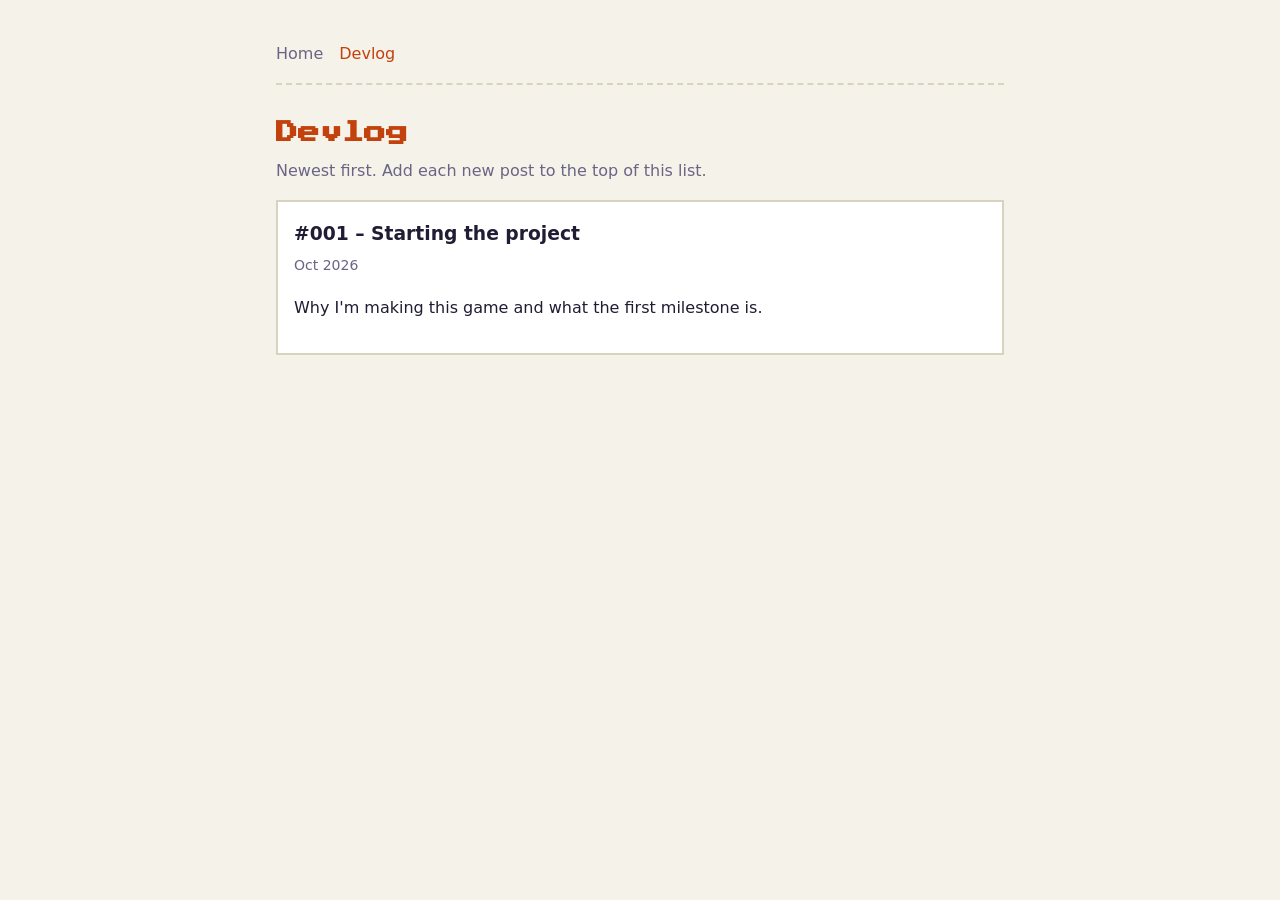
==== devlog/001-first-post.html @ 8e8389dd "fixing first post name" ====
<!DOCTYPE html>
<html lang="en">
<head>
<meta charset="UTF-8"><meta name="viewport" content="width=device-width, initial-scale=1">
<title>Devlog | Amin Hoseinian</title>
<link href="https://fonts.googleapis.com/css2?family=Press+Start+2P&display=swap" rel="stylesheet">
<link rel="stylesheet" href="../style.css">
</head>
<body><div class="wrap">
<nav><a href="../index.html">Home</a><a href="index.html" class="on">Devlog</a></nav>
<h1>Devlog</h1>
<p class="sub">Newest first. Add each new post to the top of this list.</p>

<a href="001-first-post.html" style="text-decoration:none;color:inherit">
<div class="card"><h3>#001 – Starting the project</h3><div class="date">Oct 2026</div><p>Why I'm making this game and what the first milestone is.</p></div></a>

</div></body></html>
---- style.css ----
:root{--bg:#14121f;--card:#1f1b33;--text:#e8e6f2;--muted:#9b97b8;--accent:#ffcc4d;--line:#3a3560}
@media (prefers-color-scheme:light){:root{--bg:#f5f2e9;--card:#fff;--text:#201c33;--muted:#6a6585;--accent:#c2410c;--line:#d8d2c0}}
*{box-sizing:border-box}
body{margin:0;background:var(--bg);color:var(--text);font:16px/1.7 system-ui,Tahoma,sans-serif}
.wrap{max-width:760px;margin:0 auto;padding:24px 16px 64px}
nav{display:flex;gap:16px;flex-wrap:wrap;padding:16px 0;border-bottom:2px dashed var(--line);margin-bottom:32px}
nav a{color:var(--muted);text-decoration:none}
nav a:hover,nav a.on{color:var(--accent)}
h1,h2{font-family:"Press Start 2P",monospace;line-height:1.5;letter-spacing:0}
h1{font-size:22px;color:var(--accent)}
h2{font-size:14px;margin-top:48px;color:var(--accent)}
.sub{color:var(--muted);margin-top:-8px}
.card{background:var(--card);border:2px solid var(--line);padding:16px;margin:16px 0}
.card h3{margin:0 0 4px}
.date{color:var(--muted);font-size:14px}
.tags span{display:inline-block;border:1px solid var(--line);padding:0 8px;margin:4px 4px 0 0;font-size:13px;color:var(--muted)}
.timeline{border-left:3px solid var(--accent);padding-left:20px;margin-left:6px}
.timeline .item{margin-bottom:24px;position:relative}
.timeline .item::before{content:"";position:absolute;left:-29px;top:6px;width:11px;height:11px;background:var(--accent)}
a{color:var(--accent)}
footer{margin-top:64px;color:var(--muted);font-size:14px}
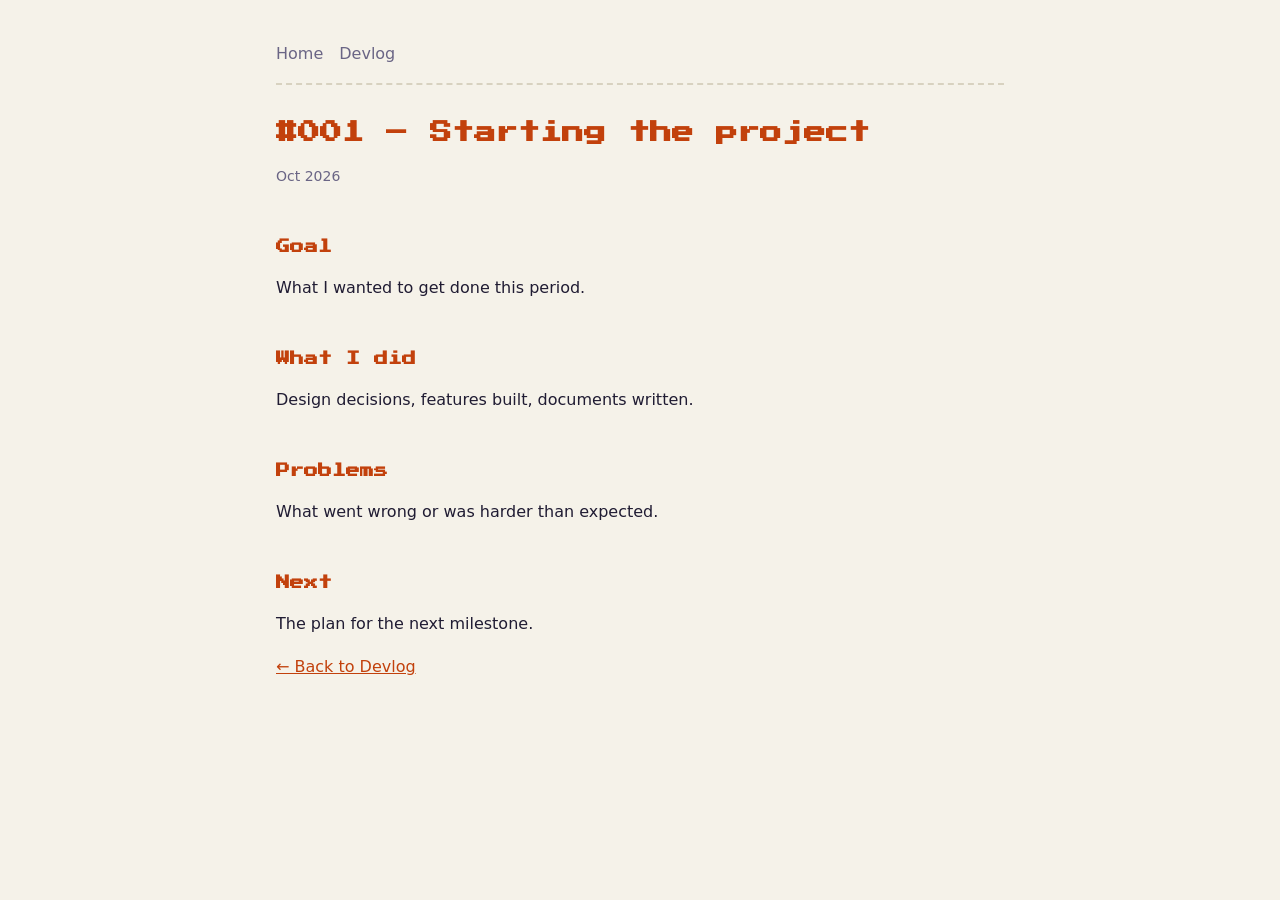
==== commit 9c2219bd: "fix first post code" ====
--- a/devlog/001-first-post.html
+++ b/devlog/001-first-post.html
@@ -2,16 +2,23 @@
 <html lang="en">
 <head>
 <meta charset="UTF-8"><meta name="viewport" content="width=device-width, initial-scale=1">
-<title>Devlog | Amin Hoseinian</title>
+<title>#001 Starting the project</title>
 <link href="https://fonts.googleapis.com/css2?family=Press+Start+2P&display=swap" rel="stylesheet">
 <link rel="stylesheet" href="../style.css">
 </head>
 <body><div class="wrap">
-<nav><a href="../index.html">Home</a><a href="index.html" class="on">Devlog</a></nav>
-<h1>Devlog</h1>
-<p class="sub">Newest first. Add each new post to the top of this list.</p>
+<nav><a href="../index.html">Home</a><a href="index.html">Devlog</a></nav>
+<h1>#001 – Starting the project</h1>
+<p class="date">Oct 2026</p>
 
-<a href="001-first-post.html" style="text-decoration:none;color:inherit">
-<div class="card"><h3>#001 – Starting the project</h3><div class="date">Oct 2026</div><p>Why I'm making this game and what the first milestone is.</p></div></a>
+<h2>Goal</h2>
+<p>What I wanted to get done this period.</p>
+<h2>What I did</h2>
+<p>Design decisions, features built, documents written.</p>
+<h2>Problems</h2>
+<p>What went wrong or was harder than expected.</p>
+<h2>Next</h2>
+<p>The plan for the next milestone.</p>
 
+<p><a href="index.html">← Back to Devlog</a></p>
 </div></body></html>
